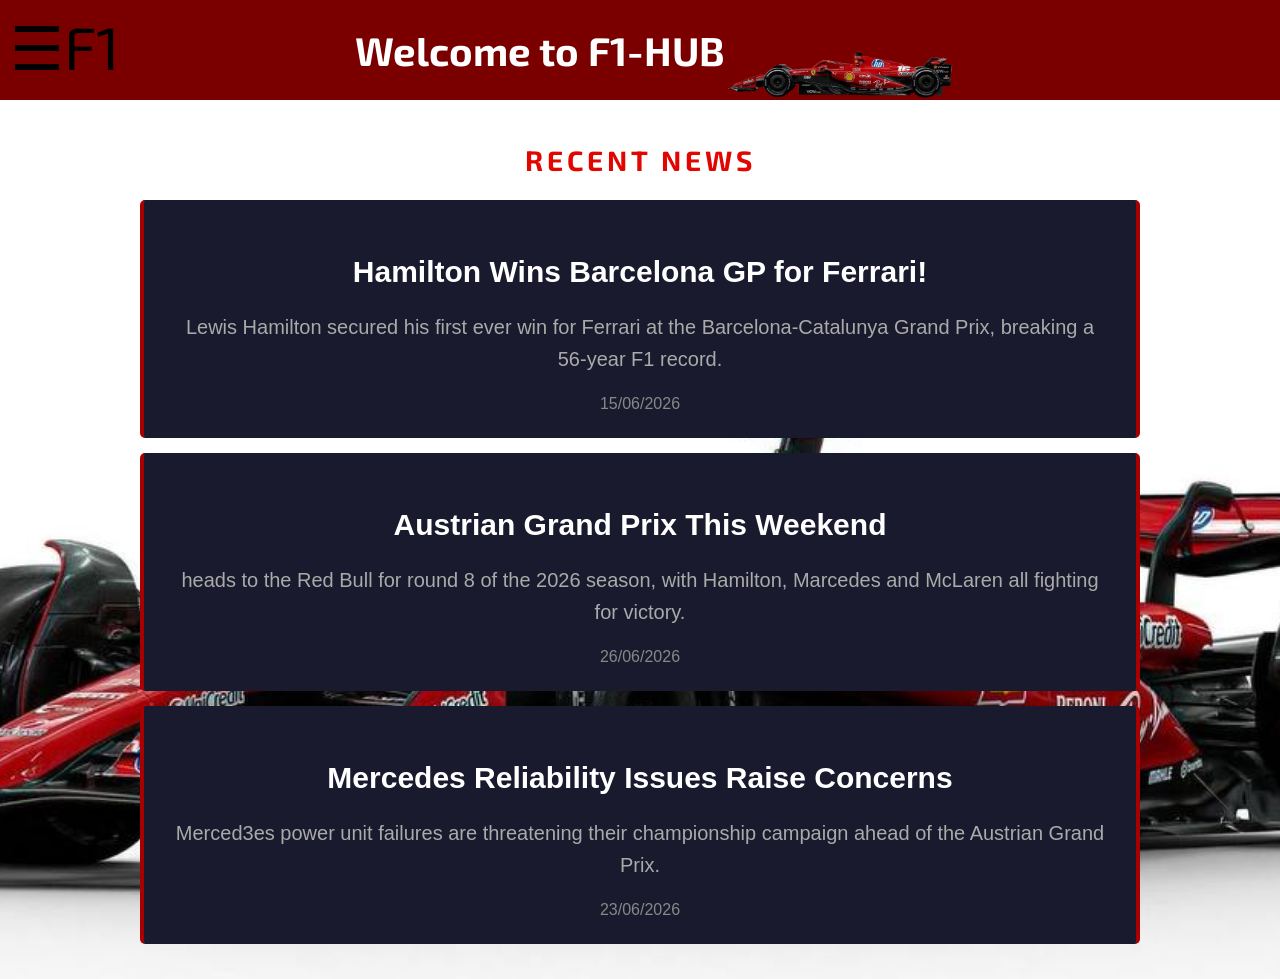
==== news.html @ a66b2ed1 "bb" ====
<!DOCTYPE html>
<html>
<head>
    <link rel="preconnect" href="https://fonts.googleapis.com">
<link rel="preconnect" href="https://fonts.gstatic.com" crossorigin>
<link href="https://fonts.googleapis.com/css2?family=Exo+2:ital,wght@0,100..900;1,100..900&display=swap" rel="stylesheet">


    <link rel="stylesheet" href="style.css"/>
    <meta charset="utf-8">
    <title>F1 Hub</title> 
</head>
<body>
    <div class="navbar">
        Welcome to F1-HUB <img src="55555-removebg-preview.png">
    </div>

    
    <div class="menu-btn" onclick="openMenu()">☰F1</div>
    <div id="sidebar" class="sidebar">
        <a href="home.html">Home</a>
        <a href="news.html">News</a>
        <a href="team.html">Teams</a>
        <a href="drivers.html">Standings</a>
        <a href="contact.html">Contact Me</a>
        
    </div>
    <div class="news-section">
        <h2>RECENT NEWS</h2>
        <div class="news-card">
            <h3>Hamilton Wins Barcelona GP for Ferrari!</h3>
            <p>Lewis Hamilton secured his first ever win for Ferrari at the Barcelona-Catalunya Grand Prix, breaking a 56-year F1 record.</p>
            <span class="news-date">15/06/2026</span>
        </div>
        <div class="news-card">
            <h3>Austrian Grand Prix This Weekend</h3>
            <p> heads to the Red Bull for round 8 of the 2026 season, with Hamilton, Marcedes and McLaren all fighting for victory.</p>
            <span class="news-date">26/06/2026</span>
        </div>
        <div class="news-card">
            <h3>Mercedes Reliability Issues Raise Concerns</h3>
            <p>Merced3es power unit failures are threatening their championship campaign ahead of the Austrian Grand Prix. </p>
            <span class="news-date">23/06/2026</span>
        </div>

        
    </div>
   
   

    
<script src="script.js"></script>
</body>

</html>
---- style.css ----
a{
    color:brown;
}
a:hover{
    color:blue
}
a:visited{
    color:green
}
.card {
    position: relative;
    text-align: center;
    
}
img{
    width: 230px;

}

body{
    background-image:url(photo_5902382077120810314_y.jpg) ;
    background-size: cover;
    background-position: center 20%;
    background-repeat: no-repeat;
    background-color: rgb(255, 255, 255);
    color: black;
    font-family: arial;
    margin: 0;
    padding: 0;
    text-align: center;
}
.menu-btn {
  
    font-family:'Exo 2', sans-serif;
    cursor: pointer;
    padding: 10px;
    position: fixed;
    top: 0;
    left: 0;
    font-size: 60px;
    

}
.sidebar {
        font-family: 'Exo 2' , sans-serif;

    background-color: rgb(122, 0, 0);
    display: flex;
    flex-direction: column;
    height: 100vh;
    width: 0;
    position: fixed;
    top: 0;
    left: 0;
   border-right: 2px snow;
    overflow-x: hidden;
    transition: 0.4s;
    padding-top: 60px;
}

.sidebar a {
    display: block;
    color: white;
    text-decoration: none;
    padding: 15px;

}
.sidebar a:hover {
    background-color: rgb(75, 0, 0);
}
.navbar {
    width: 100%;
    background-color: rgb(122, 0, 0);
    color: white;
    padding: 15px;
    text-align: center;
    font-size: 40px;
    font-family: 'Exo 2' , sans-serif;
    font-weight: bold;
    height: 70px;
    display: flex;
    align-items: center;
    justify-content: center;
}
.news-section {
    max-width: 1000px;
    margin: 0 auto;
    padding: 20px;
    color: rgb(255, 4, 4);
}
.news-card {
    background-color: #1a1a2e;
    border-left: 4px solid #a80000;
        border-right: 4px solid #a80000;

    padding: 25px;
    margin-bottom: 15px;
    border-radius: 5px;
}

.news-card h3 {
    color: #ffffff;
    margin-bottom: 22px;
    font-size: 30px;
    font-family: 'Oebitron', sans-serif;


}
.news-date {
    color: #888;
    font-size: 16px;
}
.news-card p {
    font-size: 20px;
    line-height: 1.6;
    color: #aaaaaa;
    font-family: 'Roboto' , sans-serif;
}
.news-section h2 {
    font-family: 'Exo 2', sans-serif;
    font-size: 28px;
    letter-spacing: 4px;
    color: #e10600;
}
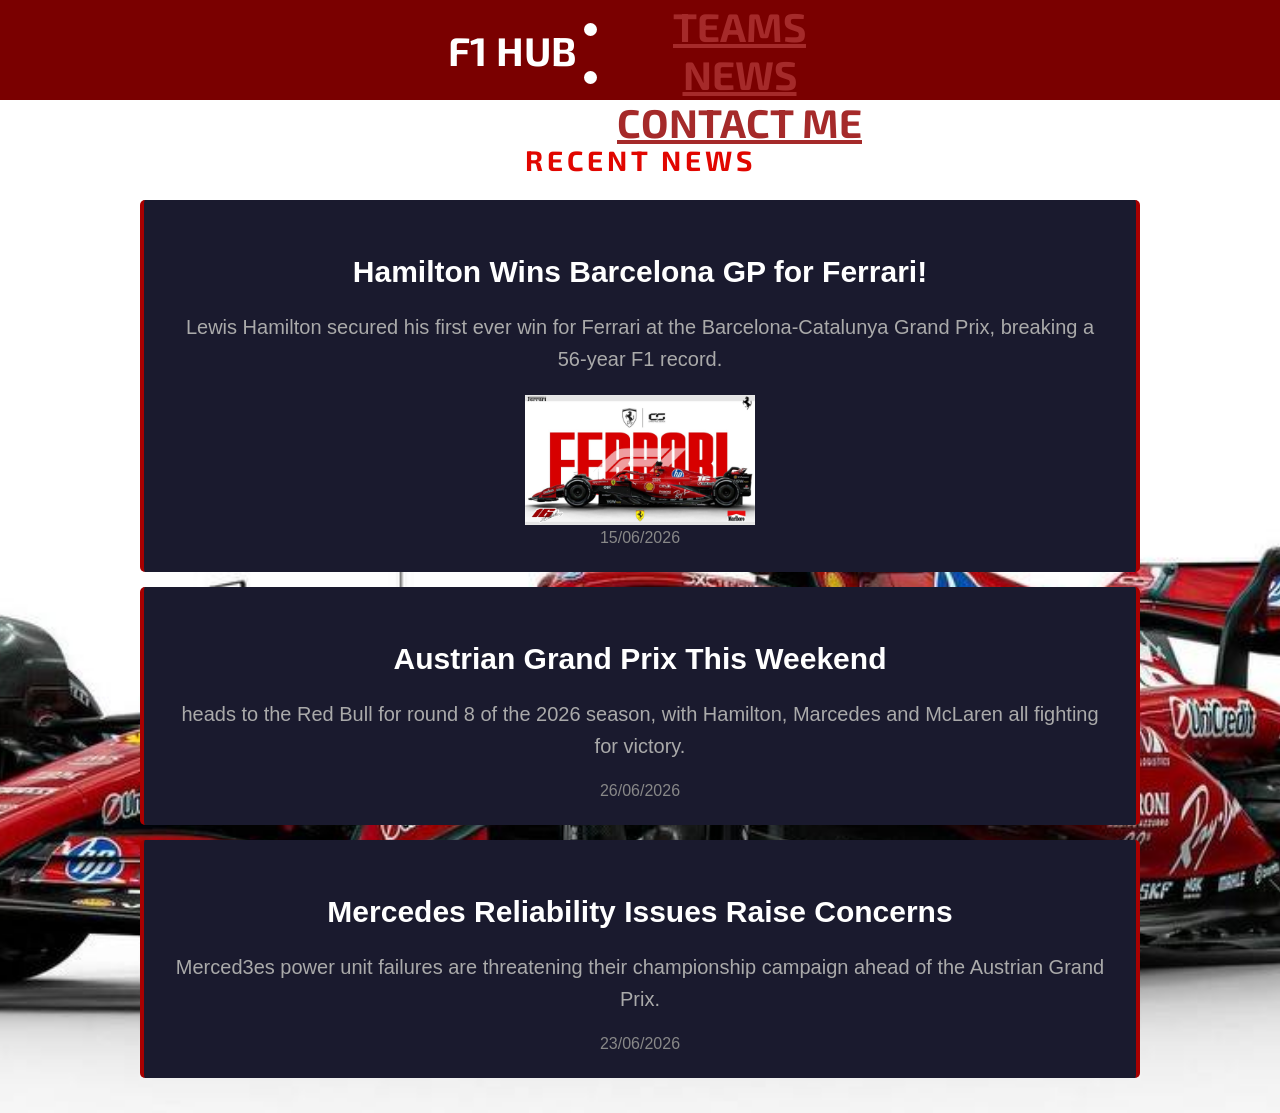
==== commit 740632db: "dowas is doing well" ====
--- a/news.html
+++ b/news.html
@@ -11,26 +11,26 @@
     <title>F1 Hub</title> 
 </head>
 <body>
-    <div class="navbar">
-        Welcome to F1-HUB <img src="55555-removebg-preview.png">
-    </div>
+   
+    
+     <nav class="navbar">
+            <div class="logo">F1 <span>HUB</span></div>
+            <ul class="nav-links">
+                <li><a href="index.html">Home</a></li>
+                <li><a href="team.html">TEAMS</a></li>
+                <li><a href="news.html" class="active">NEWS</a></li>
+                <li><a href="contact.html">CONTACT ME</a></li>
+            </ul>
 
-    
-    <div class="menu-btn" onclick="openMenu()">☰F1</div>
-    <div id="sidebar" class="sidebar">
-        <a href="home.html">Home</a>
-        <a href="news.html">News</a>
-        <a href="team.html">Teams</a>
-        <a href="drivers.html">Standings</a>
-        <a href="contact.html">Contact Me</a>
-        
-    </div>
+        </nav>
     <div class="news-section">
         <h2>RECENT NEWS</h2>
         <div class="news-card">
             <h3>Hamilton Wins Barcelona GP for Ferrari!</h3>
             <p>Lewis Hamilton secured his first ever win for Ferrari at the Barcelona-Catalunya Grand Prix, breaking a 56-year F1 record.</p>
+             <img src="hamilton.jpg" alt="Hamilton Barcelona GP" class="news-img"><br>
             <span class="news-date">15/06/2026</span>
+           
         </div>
         <div class="news-card">
             <h3>Austrian Grand Prix This Weekend</h3>
@@ -49,7 +49,7 @@
    
 
     
-<script src="script.js"></script>
+
 </body>
 
 </html>
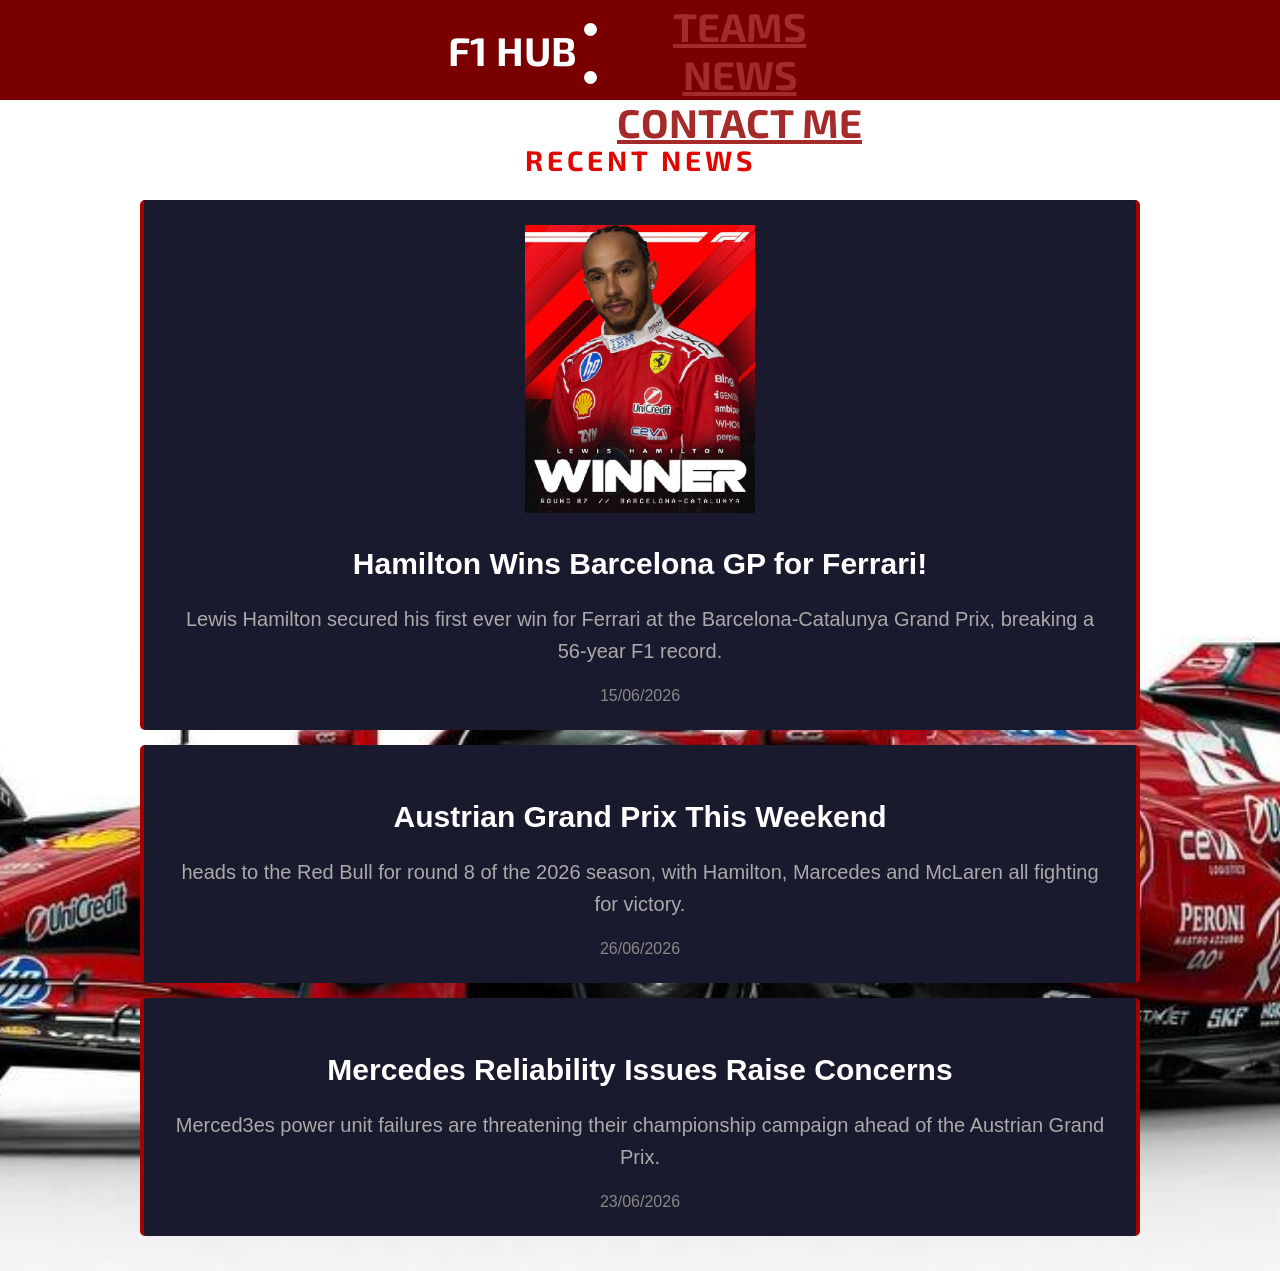
==== commit c02619da: "bawendi" ====
--- a/news.html
+++ b/news.html
@@ -8,7 +8,7 @@
 
     <link rel="stylesheet" href="style.css"/>
     <meta charset="utf-8">
-    <title>F1 Hub</title> 
+    <title>F1-HUB|NEWS</title> 
 </head>
 <body>
    
@@ -26,10 +26,12 @@
     <div class="news-section">
         <h2>RECENT NEWS</h2>
         <div class="news-card">
+           <img src="hamilton.jpg" alt="Hamilton Barcelona GP" class="news-img">
             <h3>Hamilton Wins Barcelona GP for Ferrari!</h3>
             <p>Lewis Hamilton secured his first ever win for Ferrari at the Barcelona-Catalunya Grand Prix, breaking a 56-year F1 record.</p>
-             <img src="hamilton.jpg" alt="Hamilton Barcelona GP" class="news-img"><br>
-            <span class="news-date">15/06/2026</span>
+            <span class="news-date">15/06/2026</span><br>
+            
+
            
         </div>
         <div class="news-card">
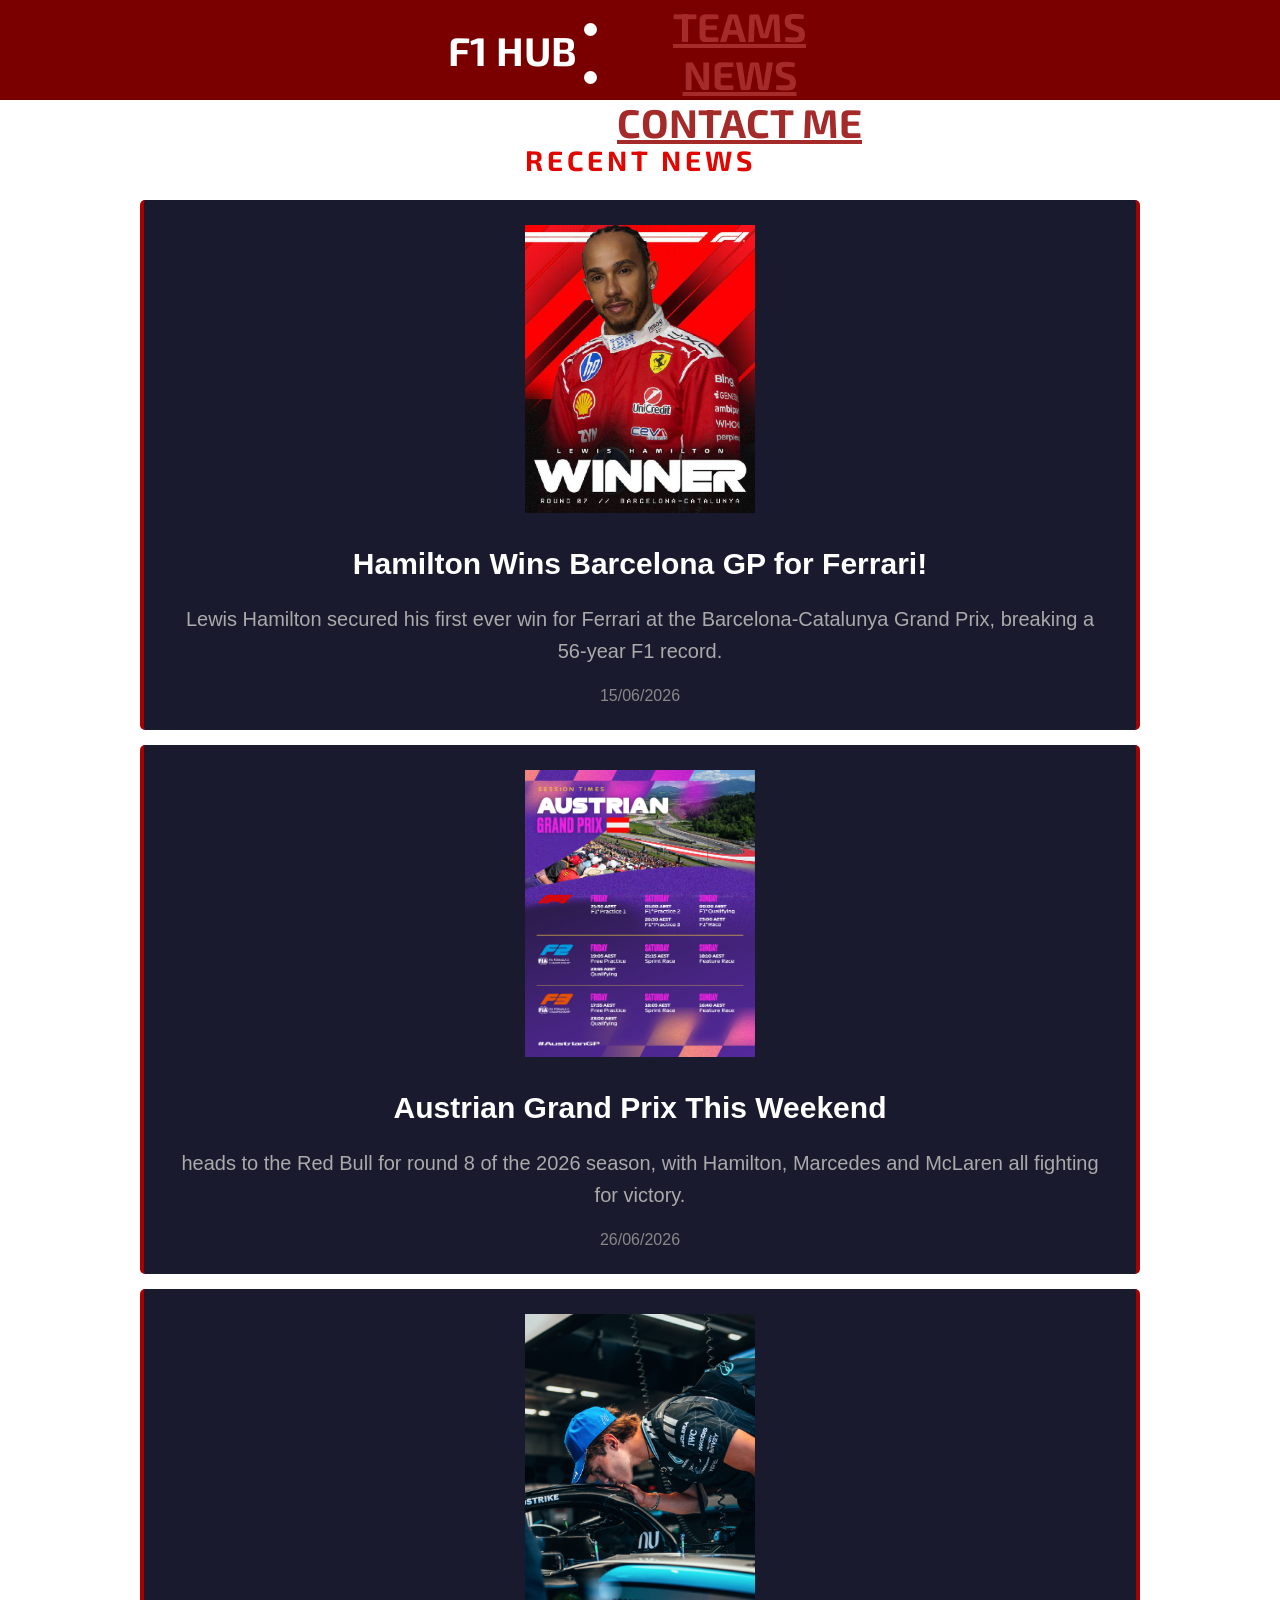
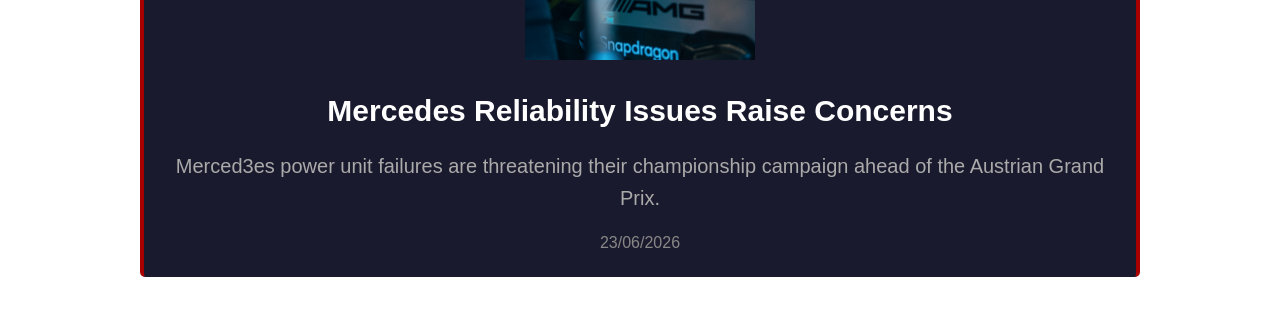
==== commit 01730795: "news images" ====
--- a/news.html
+++ b/news.html
@@ -35,11 +35,13 @@
            
         </div>
         <div class="news-card">
+            <img src="austarian gp.jpg" alt="Hamilton Barcelona GP" class="news-img">
             <h3>Austrian Grand Prix This Weekend</h3>
             <p> heads to the Red Bull for round 8 of the 2026 season, with Hamilton, Marcedes and McLaren all fighting for victory.</p>
             <span class="news-date">26/06/2026</span>
         </div>
         <div class="news-card">
+            <img src="mercedes.jpg" alt="Hamilton Barcelona GP" class="news-img">
             <h3>Mercedes Reliability Issues Raise Concerns</h3>
             <p>Merced3es power unit failures are threatening their championship campaign ahead of the Austrian Grand Prix. </p>
             <span class="news-date">23/06/2026</span>
